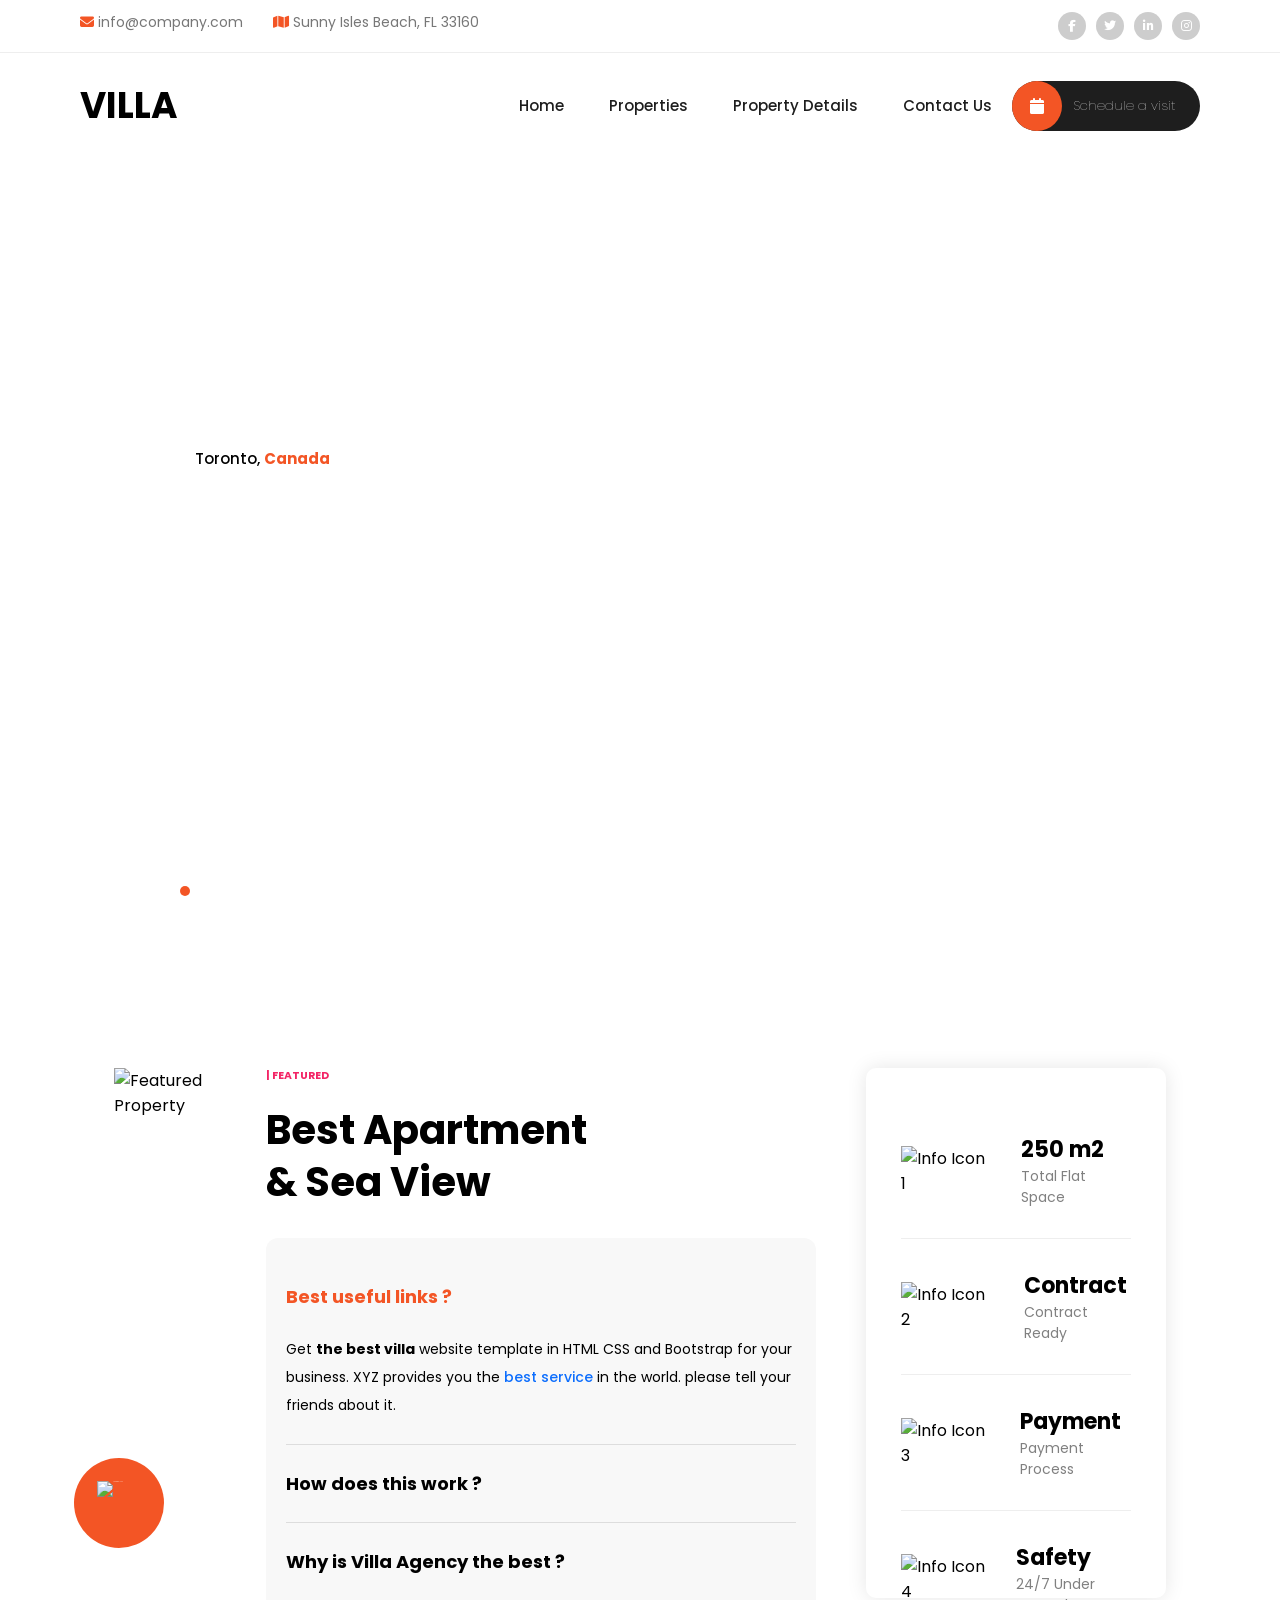
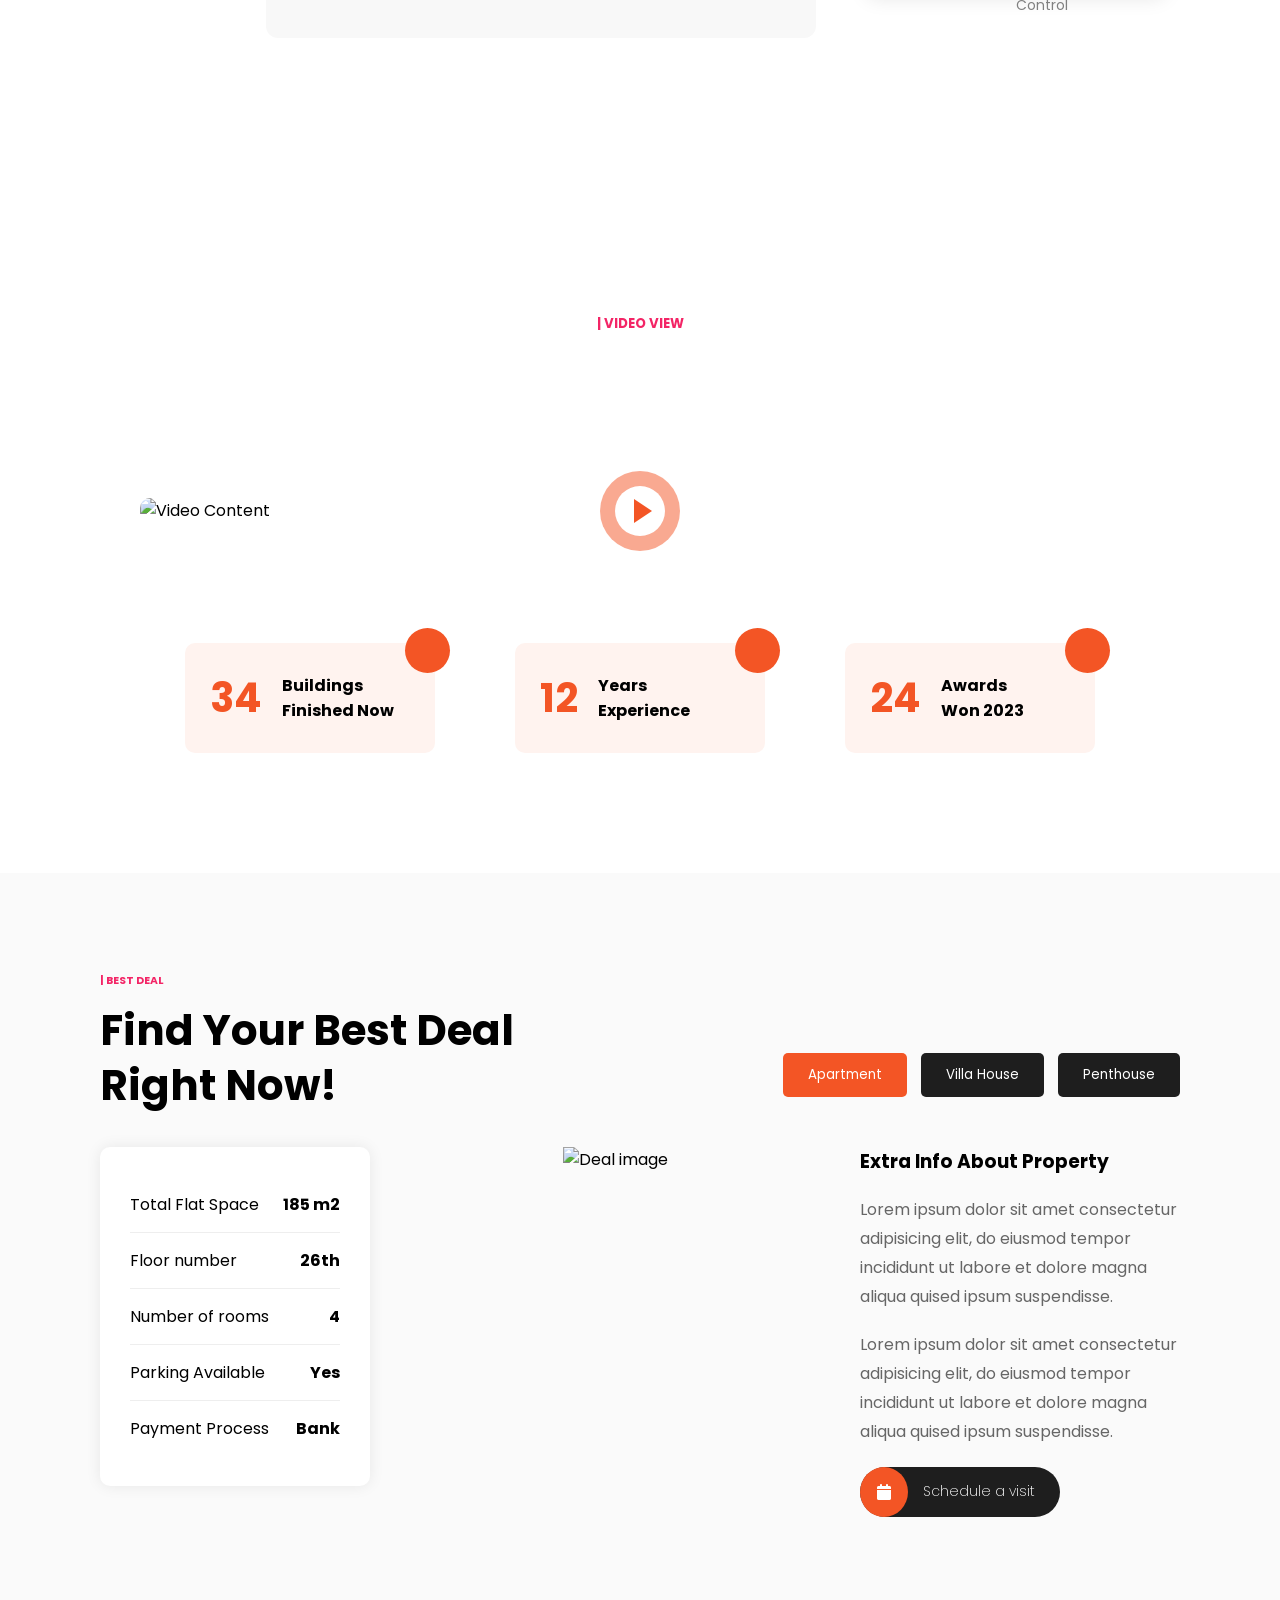
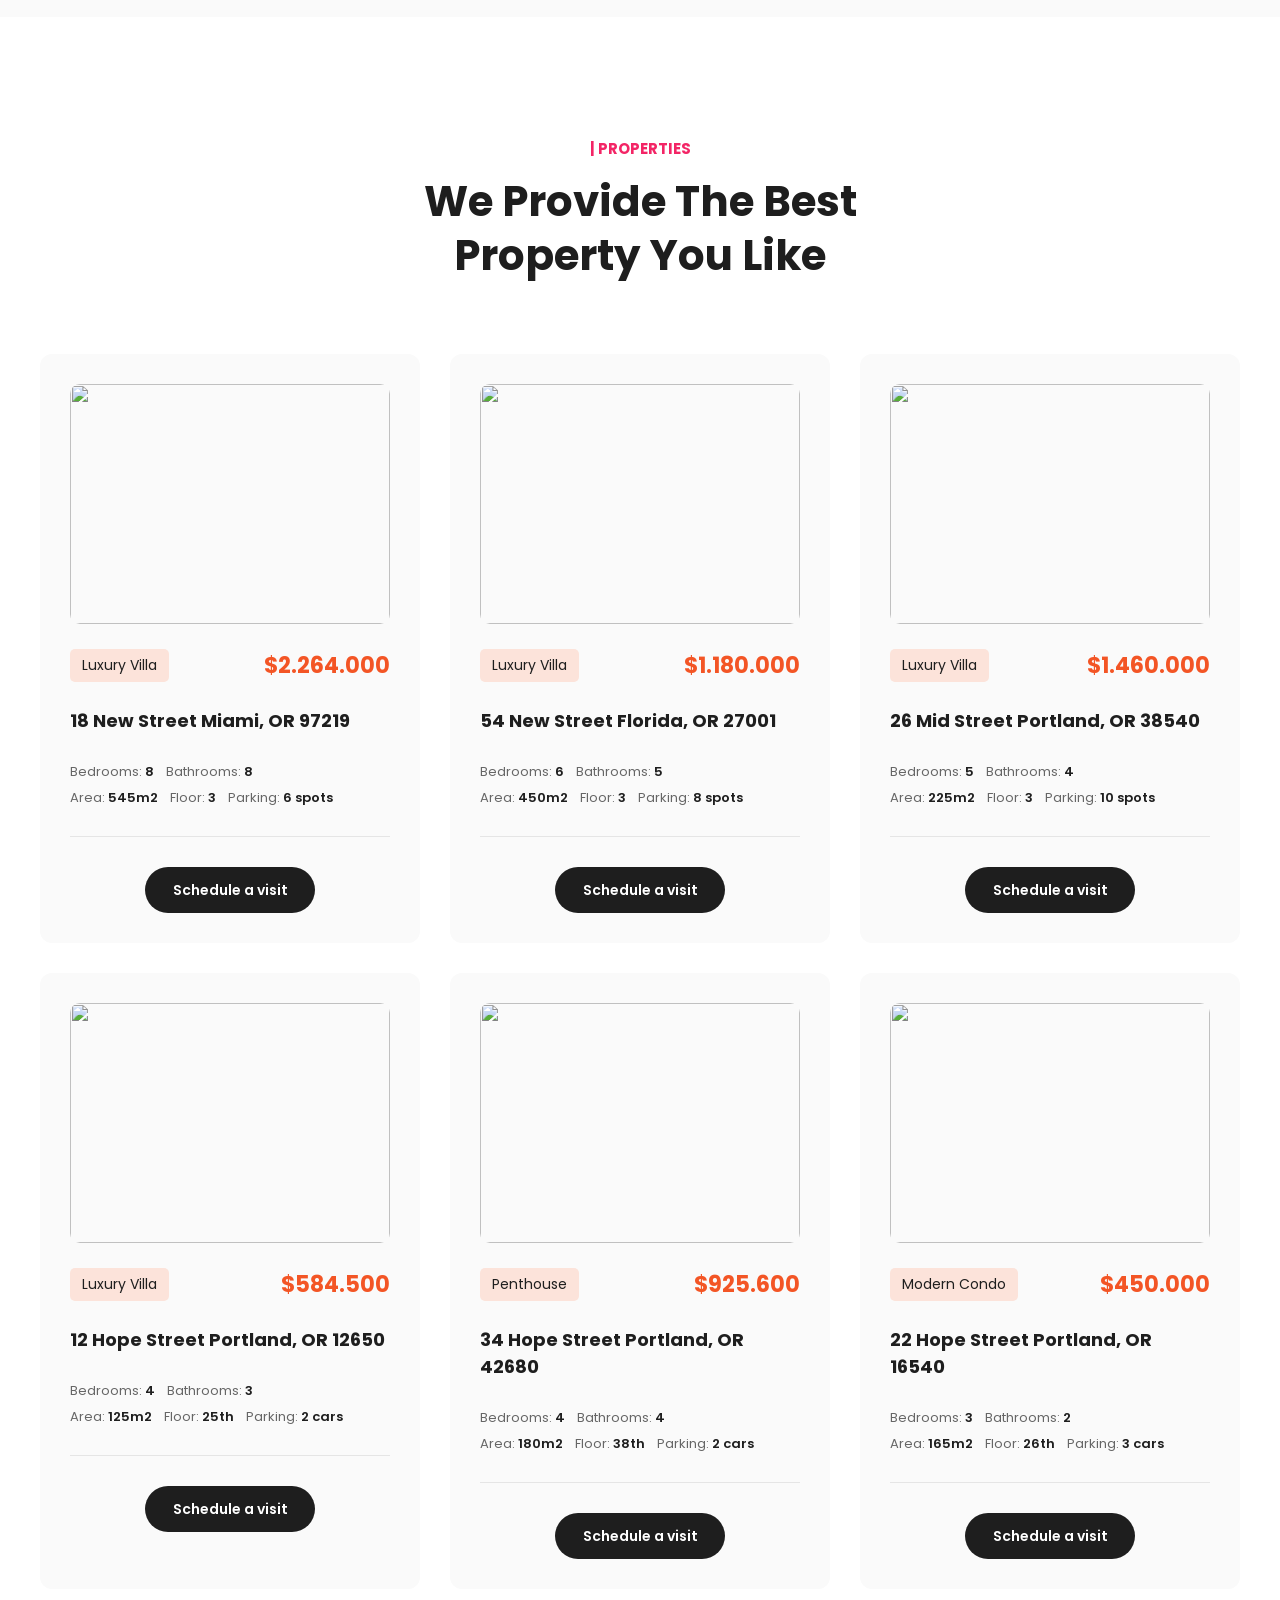
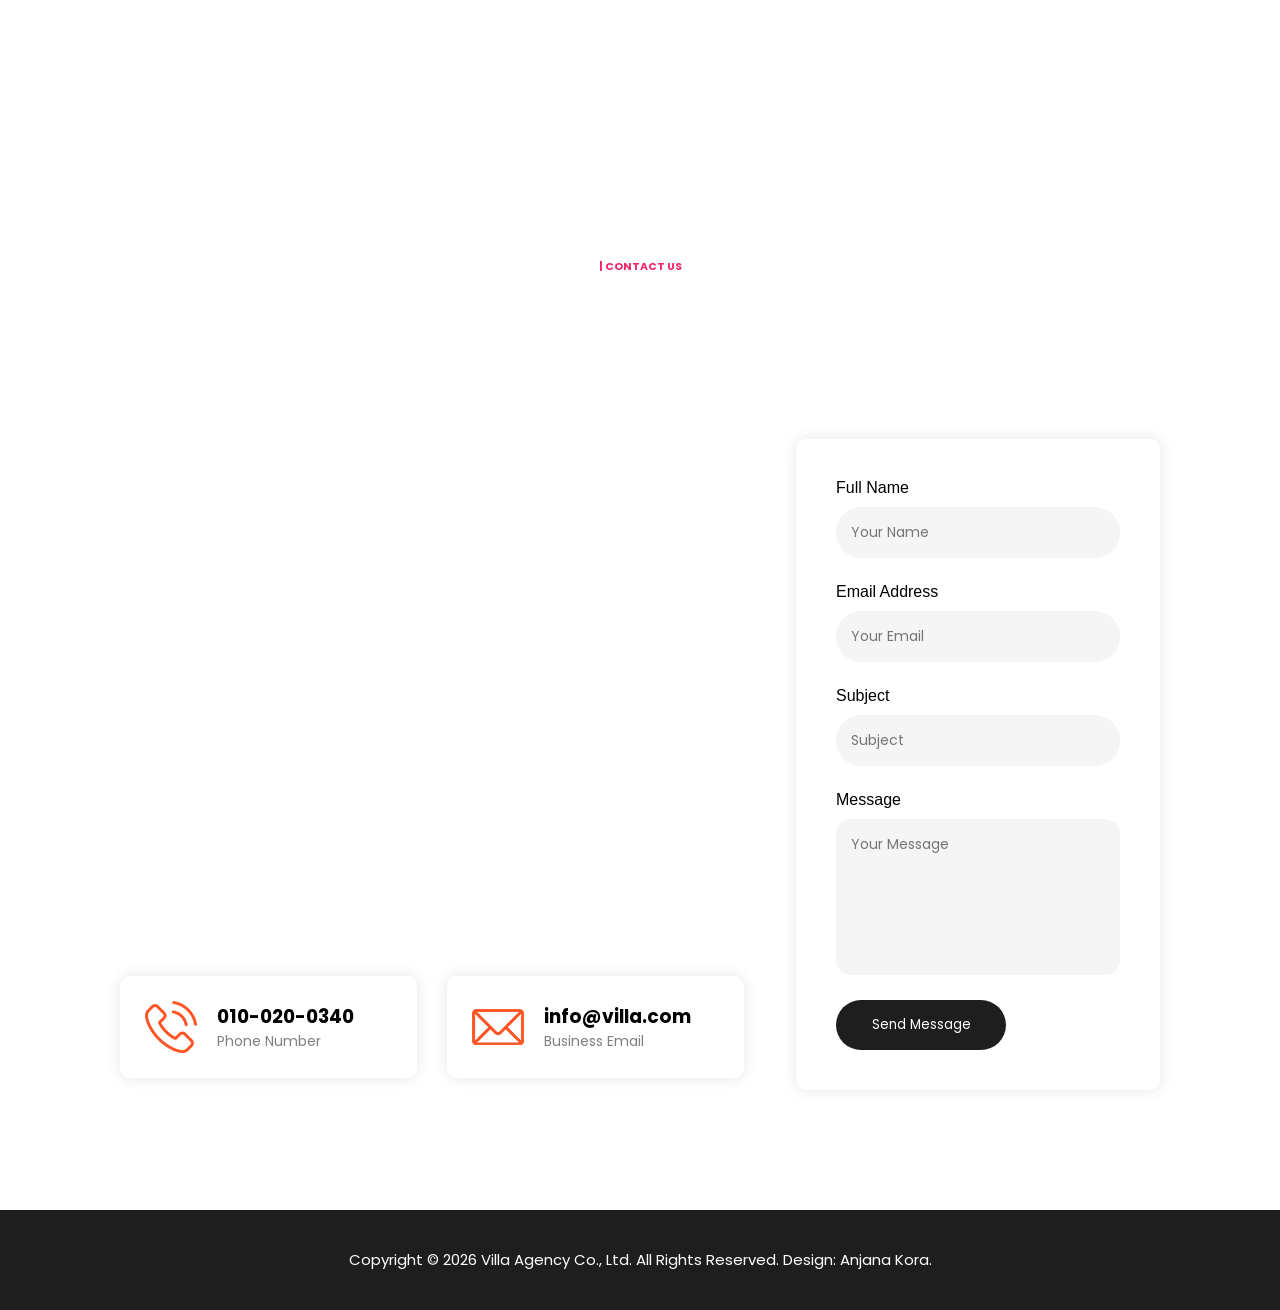
==== index.html @ d5ef80a7 "Rename home.html to index.html" ====
<!DOCTYPE html>
<html lang="en">
<head>
<meta charset="UTF-8">
<meta name="viewport" content="width=device-width, initial-scale=1.0">
<title>Villa</title>

<link rel="stylesheet" href="home.css">
<link rel="stylesheet" href="https://cdnjs.cloudflare.com/ajax/libs/font-awesome/6.5.1/css/all.min.css">
<link href="https://fonts.googleapis.com/css2?family=Poppins:wght@300;400;500;600;700;800&display=swap" rel="stylesheet">

</head>

<body>

<!-- Top Bar -->

<header class="top-bar">

<div class="left-top">
<p><i class="fa-solid fa-envelope"></i> info@company.com</p>
<p><i class="fa-solid fa-map"></i> Sunny Isles Beach, FL 33160</p>
</div>

<div class="right-top">
<a href="#" aria-label="Facebook" title="Facebook"><i class="fab fa-facebook-f" aria-hidden="true"></i></a>
<a href="#" aria-label="Twitter" title="Twitter"><i class="fab fa-twitter" aria-hidden="true"></i></a>
<a href="#" aria-label="LinkedIn" title="LinkedIn"><i class="fab fa-linkedin-in" aria-hidden="true"></i></a>
<a href="#" aria-label="Instagram" title="Instagram"><i class="fab fa-instagram" aria-hidden="true"></i></a>
</div>

</header>

<!-- Navbar -->

<nav>

<h1>VILLA</h1>

<ul>
<li><a href="home.html">Home</a></li>
<li><a href="properties.html" class="active">Properties</a></li>
<li><a href="property details.html">Property Details</a></li>
<li><a href="contact.html">Contact Us</a></li>
</ul>

<button class="schedule-btn">
    <span class="icon">
        <i class="fa-solid fa-calendar"></i>
    </span>
    Schedule a visit
</button>

</nav>

<!-- Hero Section -->

<section class="hero">

<div class="hero-content">

<div class="location">
Toronto, <span>Canada</span>
</div>

<h2>
HURRY!<br>
GET THE BEST<br>
VILLA FOR YOU
</h2>

</div>

<div class="slider-arrows">

<div class="arrow">
<i class="fa-solid fa-chevron-left"></i>
</div>

<div class="arrow">
<i class="fa-solid fa-chevron-right"></i>
</div>

</div>

<div class="dots">

<span class="active-dot"></span>
<span></span>
<span></span>

</div>

</section>
<!-- FEATURED SECTION -->

<section class="featured">

<div class="featured-image">

<img src="images/featured.jpg" alt="Featured Property">

<div class="featured-icon">
<img src="images/featured-icon.png" alt="Featured Icon">
</div>

</div>

<div class="featured-content">

<h6>| FEATURED</h6>

<h2>
Best Apartment<br>
& Sea View
</h2>

<div class="accordion">

    <input type="radio" name="accordion" id="acc1" checked>
    <label for="acc1" class="accordion-title">
        Best useful links ?
    </label>
    <div class="accordion-content">
        <p>
            Get <strong>the best villa</strong> website template in HTML CSS
            and Bootstrap for your business. XYZ provides you the
            <span>best service</span> in the world. please tell your
            friends about it.
        </p>
    </div>

    <input type="radio" name="accordion" id="acc2">
    <label for="acc2" class="accordion-title">
        How does this work ?
    </label>
    <div class="accordion-content">
        <p>
            Villa Agency provides premium property templates and modern
            responsive designs for real estate websites.
        </p>
    </div>

    <input type="radio" name="accordion" id="acc3">
    <label for="acc3" class="accordion-title">
        Why is Villa Agency the best ?
    </label>
    <div class="accordion-content">
        <p>
            We provide clean code, modern UI design, responsive layouts,
            and easy customization for developers.
        </p>
    </div>

</div>

</div>

<div class="featured-info">

<div class="info-box">

<img src="images/info-icon-01.png" alt="Info Icon 1">

<div>
<h3>250 m2</h3>
<p>Total Flat Space</p>
</div>

</div>

<div class="info-box">

<img src="images/info-icon-02.png" alt="Info Icon 2">

<div>
<h3>Contract</h3>
<p>Contract Ready</p>
</div>

</div>

<div class="info-box">

<img src="images/info-icon-03.png" alt="Info Icon 3">

<div>
<h3>Payment</h3>
<p>Payment Process</p>
</div>

</div>

<div class="info-box">

<img src="images/info-icon-04.png" alt="Info Icon 4">

<div>
<h3>Safety</h3>
<p>24/7 Under Control</p>
</div>

</div>

</div>

</section>

<!-- VIDEO SECTION -->

<section class="video-section">

<div class="video-content">

<h5>| VIDEO VIEW</h5>

<h2>
Get Closer View &<br>
Different Feeling
</h2>

</div>

</section>

<section class="video-image-section">

<div class="video-container">

<img src="images/video-frame.jpg" alt="Video Content">

<div class="play-btn">
    <span class="play-icon"></span>
</div>

</div>

</section>

<!-- COUNTERS -->

<section class="counters">

<div class="counter-box">

<h2>34</h2>

<div>
<h4>Buildings</h4>
<h4>Finished Now</h4>
</div>

</div>

<div class="counter-box">

<h2>12</h2>

<div>
<h4>Years</h4>
<h4>Experience</h4>
</div>

</div>

<div class="counter-box">

<h2>24</h2>

<div>
<h4>Awards</h4>
<h4>Won 2023</h4>
</div>

</div>

</section>
<!-- BEST DEAL SECTION -->

<section class="deal-section">

<div class="deal-title">

<h6>| BEST DEAL</h6>

<h2>
Find Your Best Deal<br>
Right Now!
</h2>

</div>

<div class="deal-buttons">

<button class="active-btn">Apartment</button>
<button>Villa House</button>
<button>Penthouse</button>

</div>

<div class="deal-content">

<div class="deal-info">

<div class="deal-row">
<span>Total Flat Space</span>
<b>185 m2</b>
</div>

<div class="deal-row">
<span>Floor number</span>
<b>26th</b>
</div>

<div class="deal-row">
<span>Number of rooms</span>
<b>4</b>
</div>

<div class="deal-row">
<span>Parking Available</span>
<b>Yes</b>
</div>

<div class="deal-row">
<span>Payment Process</span>
<b>Bank</b>
</div>

</div>

<div class="deal-image">

<img src="images/deal-01.jpg" alt="Deal image">

</div>

<div class="deal-text">

<h3>Extra Info About Property</h3>

<p>
Lorem ipsum dolor sit amet consectetur adipisicing elit,
do eiusmod tempor incididunt ut labore et dolore magna aliqua
quised ipsum suspendisse.
</p>

<p>
Lorem ipsum dolor sit amet consectetur adipisicing elit,
do eiusmod tempor incididunt ut labore et dolore magna aliqua
quised ipsum suspendisse.
</p>

<button class="deal-visit-btn">
<span class="visit-icon">
<i class="fa-solid fa-calendar"></i>
</span>
Schedule a visit
</button>

</div>

</div>

</section>

<!-- PROPERTIES SECTION -->

<section class="properties-section">

<h6>| PROPERTIES</h6>

<h2>
    We Provide The Best<br>
    Property You Like
</h2>

<div class="properties">

<div class="card">

    <img src="images/property-01.jpg" alt="">

    <div class="property-top">
        <span class="type">Luxury Villa</span>
        <span class="price">$2.264.000</span>
    </div>

    <h3>18 New Street Miami, OR 97219</h3>

    <div class="details">
        Bedrooms: <span>8</span> &nbsp;&nbsp;
        Bathrooms: <span>8</span><br>

        Area: <span>545m2</span> &nbsp;&nbsp;
        Floor: <span>3</span> &nbsp;&nbsp;
        Parking: <span>6 spots</span>
    </div>

    <hr>

        <button class="property-btn">
            Schedule a visit
        </button>

</div>

<div class="card">

    <img src="images/property-02.jpg" alt="">

    <div class="property-top">
        <span class="type">Luxury Villa</span>
        <span class="price">$1.180.000</span>
    </div>

    <h3>54 New Street Florida, OR 27001</h3>

    <div class="details">
        Bedrooms: <span>6</span> &nbsp;&nbsp;
        Bathrooms: <span>5</span><br>

        Area: <span>450m2</span> &nbsp;&nbsp;
        Floor: <span>3</span> &nbsp;&nbsp;
        Parking: <span>8 spots</span>
    </div>
    <hr>
    <button class="property-btn">
        Schedule a visit
    </button>

</div>

<div class="card">

    <img src="images/property-03.jpg" alt="">

    <div class="property-top">
        <span class="type">Luxury Villa</span>
        <span class="price">$1.460.000</span>
    </div>

    <h3>26 Mid Street Portland, OR 38540</h3>

    <div class="details">
        Bedrooms: <span>5</span> &nbsp;&nbsp;
        Bathrooms: <span>4</span><br>

        Area: <span>225m2</span> &nbsp;&nbsp;
        Floor: <span>3</span> &nbsp;&nbsp;
        Parking: <span>10 spots</span>
    </div>

    <hr>
    <button class="property-btn">
        Schedule a visit
    </button>

</div>

<div class="card">

    <img src="images/property-04.jpg" alt="">

    <div class="property-top">
        <span class="type">Luxury Villa</span>
        <span class="price">$584.500</span>
    </div>

    <h3>12 Hope Street Portland, OR 12650</h3>

    <div class="details">
        Bedrooms: <span>4</span> &nbsp;&nbsp;
        Bathrooms: <span>3</span><br>

        Area: <span>125m2</span> &nbsp;&nbsp;
        Floor: <span>25th</span> &nbsp;&nbsp;
        Parking: <span>2 cars</span>
    </div>

    <hr>

    <button class="property-btn">
        Schedule a visit
    </button>

</div>

<div class="card">

    <img src="images/property-05.jpg" alt="">

    <div class="property-top">
        <span class="type">Penthouse</span>
        <span class="price">$925.600</span>
    </div>

    <h3>34 Hope Street Portland, OR 42680</h3>

    <div class="details">
        Bedrooms: <span>4</span> &nbsp;&nbsp;
        Bathrooms: <span>4</span><br>

        Area: <span>180m2</span> &nbsp;&nbsp;
        Floor: <span>38th</span> &nbsp;&nbsp;
        Parking: <span>2 cars</span>
    </div>

    <hr>

    <button class="property-btn">
        Schedule a visit
    </button>

</div>

<div class="card">

    <img src="images/property-06.jpg" alt="">

    <div class="property-top">
        <span class="type">Modern Condo</span>
        <span class="price">$450.000</span>
    </div>

    <h3>22 Hope Street Portland, OR 16540</h3>

    <div class="details">
        Bedrooms: <span>3</span> &nbsp;&nbsp;
        Bathrooms: <span>2</span><br>

        Area: <span>165m2</span> &nbsp;&nbsp;
        Floor: <span>26th</span> &nbsp;&nbsp;
        Parking: <span>3 cars</span>
    </div>

    <hr>

    <button class="property-btn">
        Schedule a visit
    </button>

</div>
</section>

<!-- CONTACT SECTION -->

<section class="contact-section">

<div class="contact-heading">

<h6>| CONTACT US</h6>

<h2>
Get In Touch<br>
With Our Agents
</h2>

</div>

</section>

<section class="contact-content">

<div class="contact-left">


<iframe src="https://www.google.com/maps/embed?pb=!1m18!1m12!1m3!1d71027.5568897053!2d-80.1781965301572!3d25.927216269334103!2m3!1f0!2f0!3f0!3m2!1i1024!2i768!4f13.1!3m3!1m2!1s0x88d9acfee073549d%3A0xf4e74db7a5da487a!2sSunny%20Isles%20Beach%2C%20FL%2033160%2C%20USA!5e1!3m2!1sen!2sin!4v1781522943247!5m2!1sen!2sin"
width="600" height="450"
title="Villa Agency location map"
allowfullscreen="" loading="lazy"
referrerpolicy="no-referrer"></iframe>

<div class="contact-cards">

<div class="contact-card">

<img src="Images/phone-icon.png" alt="Phone Icon">

<div>
<h3>010-020-0340</h3>
<p>Phone Number</p>
</div>

</div>

<div class="contact-card">

<img src="Images/email-icon.png" alt="Email Icon">

<div>
<h3>info@villa.com</h3>
<p>Business Email</p>
</div>

</div>

</div>

</div>

<div class="contact-form">

<form>

<label>Full Name</label>
<input type="text" placeholder="Your Name">

<label>Email Address</label>
<input type="email" placeholder="Your Email">

<label>Subject</label>
<input type="text" placeholder="Subject">

<label>Message</label>
<textarea rows="6" placeholder="Your Message"></textarea>

<button type="submit">
Send Message
</button>

</form>

</div>

</section>

<!-- FOOTER -->

<footer>

<p>
Copyright © 2026 Villa Agency Co., Ltd.
All Rights Reserved. Design: Anjana Kora.
</p>

</footer>

</body>
</html>
---- home.css ----
* {
    margin: 0;
    padding: 0px;
    box-sizing: border-box;
    font-family: 'Poppins', sans-serif;
}

body {
    background: #fff;
}

/* Top Bar */

.top-bar {
    display: flex;
    justify-content: space-between;
    padding: 12px 80px;
    background: white;
    border-bottom: 1px solid #eee;
    font-size: 14px;
    color: #777;
}

.left-top {
    display: flex;
    gap: 30px;
}

.left-top i {
    color: #f35525;
}

.right-top {
    display: flex;
    gap: 10px;
}


.right-top i {
    width: 28px;
    height: 28px;
    background: #cdcdcd;
    color: white;
    border-radius: 50%;
    display: flex;
    align-items: center;
    justify-content: center;
    font-size: 12px;
    cursor: pointer;
}

.right-top i:hover {
    background: #f35525;
}

.right-top a {
    text-decoration: none;
}


/* Navbar */

nav {
    display: flex;
    justify-content: space-between;
    align-items: center;
    padding: 25px 80px;
    background: white;
}

nav h1 {
    font-size: 36px;
    font-weight: bold;
}

nav ul {
    display: flex;
    list-style: none;
    gap: 45px;
    margin-left: auto;
    margin-right: 20px;
}


nav ul li a {
    font-family: 'Poppins', sans-serif;
    font-size: 15px;
    font-weight: 500;
    color: #1e1e1e;
    text-decoration: none;
}

nav a:hover {
    color: #f35525;
}


.schedule-btn {
    background: #1e1e1e;
    color: white;
    border: none;
    border-radius: 50px;
    height: 50px;
    padding: 0 25px 0 0;
    display: flex;
    align-items: center;
    gap: 12px;
    font-weight: 100;
    cursor: pointer;
}

.schedule-btn:hover {
    color: #f35525;
}

.schedule-btn .icon {
    width: 50px;
    height: 50px;
    background: #f35525;
    border-radius: 50%;
    display: flex;
    justify-content: center;
    align-items: center;
}

.schedule-btn .icon i {
    color: white;
    font-size: 16px;
}

/* HERO */

.hero {
    height: 780px;
    background: url("images/banner-01.jpg") center center/cover no-repeat;
    padding: 20px;
    position: relative;
    display: flex;
    align-items: center;
    padding-left: 180px;
}

.hero-content {
    max-width: 500px;
}

.location {
    display: inline-block;
    background: white;
    padding: 8px 15px;
    font-size: 15px;
    margin-bottom: 30px;
    font-weight: 500;
}

.location span {
    color: #f35525;
    font-weight: bold;
}

.hero h2 {
    color: white;
    font-size: 50px;
    line-height: 1.0;
    font-weight: 600;
}

/* ARROWS */

.slider-arrows {
    position: absolute;
    left: 30px;
    right: 30px;
    top: 50%;
    display: flex;
    justify-content: space-between;
    transform: translateY(-50%);
}

.arrow {
    width: 45px;
    height: 45px;
    border-radius: 50%;
    background: rgba(255, 255, 255, 0.4);
    display: flex;
    justify-content: center;
    align-items: center;
    color: white;
    font-size: 18px;
}

/* DOTS */

.dots {
    position: absolute;
    bottom: 35px;
    left: 180px;
}

.dots span {
    width: 10px;
    height: 10px;
    background: white;
    display: inline-block;
    border-radius: 50%;
    margin-right: 10px;
}

.active-dot {
    background: #f35525 !important;
}

/* FEATURED SECTION */

.featured {
    width: 90%;
    margin: 80px auto;
    padding: 50px 50px;
    display: flex;
    justify-content: space-between;
    gap: 50px;
}

.featured-image {
    position: relative;
    flex: 1;
}

.featured-image img {
    width: 100%;
    max-width: 360px;
    display: block;
}

.featured-icon {
    position: absolute;
    bottom: 90px;
    left: -40px;
    width: 90px;
    height: 90px;
    background: #f35525;
    border-radius: 50%;
    display: flex;
    justify-content: center;
    align-items: center;
    color: white;
    font-size: 1px;
}

.featured-icon img {
    width: 45px;
    height: 45px;
    object-fit: contain;
}

.featured-content {
    width: 550px;
}

.featured-content h6 {
    color: #f32566;
    margin-bottom: 20px;
}

.featured-content h2 {
    font-size: 40px;
    line-height: 1.3;
    margin-bottom: 30px;
}

.accordion {
    width: 550px;
    height: 400px;
    background: #f8f8f8;
    border-radius: 12px;
    padding: 20px;
}

.accordion input {
    display: none;
}

.accordion-title {
    display: block;
    padding: 25px 0;
    font-size: 18px;
    font-weight: 700;
    cursor: pointer;
    border-top: 1px solid #ddd;
}

.accordion input:first-child+.accordion-title {
    border-top: none;
}

.accordion-content {
    max-height: 0;
    overflow: hidden;
    transition: all 0.4s ease;
}

.accordion-content p {
    line-height: 2;
    font-size: 14px;
    padding-bottom: 25px;
}

.accordion-content span {
    color: #0d6efd;
    font-weight: 500;
}

#acc1:checked+.accordion-title,
#acc2:checked+.accordion-title,
#acc3:checked+.accordion-title {
    color: #f35525;
}

#acc1:checked+.accordion-title+.accordion-content,
#acc2:checked+.accordion-title+.accordion-content,
#acc3:checked+.accordion-title+.accordion-content {
    max-height: 300px;
}

.featured-info {
    width: 300px;
    height: 530px;
    box-shadow: 0 0 20px rgba(0, 0, 0, .1);
    padding: 35px;
    border-radius: 10px;
}

.info-box {
    display: flex;
    align-items: center;
    gap: 30px;
    padding: 30px 0;
    border-bottom: 1px solid #eee;
}

.info-box:last-child {
    border-bottom: none;
}

.info-box i {
    font-size: 35px;
    color: #f35525;
}

.info-box h3 {
    font-size: 22px;
}

.info-box p {
    font-size: 14px;
    color: gray;
}

/* VIDEO SECTION */

.video-section {
    height: 450px;
    background: url(images/video-bg.jpg);
    background-size: cover;
    background-position: center;
    display: flex;
    justify-content: center;
    align-items: center;
    text-align: center;
}

.video-content h5 {
    color: #f32566;
    margin-bottom: 20px;
}

.video-content h2 {
    font-size: 42px;
    line-height: 1.4;
    color: white;
}

.video-image-section {
    margin-top: -120px;
    display: flex;
    justify-content: center;
}

.video-container {
    position: relative;
    width: fit-content;
    margin: auto;
}

.video-container img {
    display: block;
    width: 1000px;
    /* your image width */
    border-radius: 10px;
}

.play-btn {
    position: absolute;
    top: 50%;
    left: 50%;
    transform: translate(-50%, -50%);
    width: 80px;
    height: 80px;
    background: rgba(243, 85, 37, .5);
    border-radius: 50%;
    display: flex;
    justify-content: center;
    align-items: center;
}

.play-btn::before {
    content: "";
    position: absolute;
    width: 50px;
    height: 50px;
    background: white;
    border-radius: 50%;
}

.play-icon {
    position: relative;
    z-index: 1;
    width: 0;
    height: 0;
    border-top: 12px solid transparent;
    border-bottom: 12px solid transparent;
    border-left: 18px solid #f35525;
    margin-left: 5px;
}

/* COUNTERS */

.counters {
    padding: 120px;
    display: flex;
    justify-content: center;
    gap: 80px;
}

.counter-box {
    width: 250px;
    background: #fff3ef;
    padding: 25px;
    border-radius: 10px;
    display: flex;
    align-items: center;
    gap: 20px;
    position: relative;
}

.counter-box::after {
    content: "";
    width: 45px;
    height: 45px;
    background: #f35525;
    border-radius: 50%;
    position: absolute;
    right: -15px;
    top: -15px;
}

.counter-box h2 {
    font-size: 40px;
    color: #f35525;
}

.counter-box p {
    color: gray;
    font-size: 14px;
}

/* DEAL SECTION */

.deal-section {
    padding: 100px;
    background: #fafafa;
}

.deal-title h6 {
    color: #f32566;
    margin-bottom: 15px;
}

.deal-title h2 {
    font-size: 42px;
    line-height: 1.3;
    margin-bottom: 0px;
}

.deal-buttons {
    text-align: right;
    margin-bottom: 50px;
    margin-top: -60px;
}

.deal-buttons button {
    padding: 12px 25px;
    border: none;
    background: #1e1e1e;
    color: white;
    margin-left: 10px;
    border-radius: 5px;
    cursor: pointer;
}

.active-btn {
    background: #f35525 !important;
}

.deal-content {
    display: flex;
    justify-content: space-between;
    gap: 50px;
    align-items: flex-start;
}

.deal-info {
    width: 270px;
    background: white;
    padding: 30px;
    border-radius: 10px;
    box-shadow: 0 0 15px rgba(0, 0, 0, .08);
}

.deal-row {
    display: flex;
    justify-content: space-between;
    padding: 15px 0;
    border-bottom: 1px solid #eee;
}

.deal-row:last-child {
    border: none;
}

.deal-image img {
    width: 520px;
    height: auto;
    object-fit: cover;
}

.deal-text {
    width: 320px;
}

.deal-text h3 {
    margin-bottom: 20px;
}

.deal-text p {
    line-height: 1.8;
    margin-bottom: 20px;
    color: #666;
}

.deal-visit-btn {
    display: flex;
    align-items: center;
    gap: 15px;
    background: #1e1e1e;
    color: #fff;
    border: none;
    border-radius: 30px;
    height: 50px;
    padding-right: 25px;
    cursor: pointer;
    font-size: 14px;
    font-weight: 200;
    width: 200px;
    white-space: nowrap;
}

.visit-icon {
    width: 50px;
    height: 50px;
    background: #f35525;
    border-radius: 50%;
    display: flex;
    justify-content: center;
    align-items: center;
}

.visit-icon i {
    color: white;
    font-size: 16px;
}

/* Cards */

.properties {
    width: 1200px;
    margin: 0 auto;
    display: grid;
    grid-template-columns: repeat(3, 1fr);
    gap: 30px;
}

.properties-section {
    width: 1200px;
    margin: 120px auto;
    text-align: center;
}

.properties-section h6 {
    color: #f32566;
    font-size: 15px;
    font-weight: 700;
    margin-bottom: 15px;
    text-transform: uppercase;
}

.properties-section h2 {
    font-family: 'Poppins', sans-serif;
    font-size: 42px;
    font-weight: 700;
    color: #1e1e1e;
    line-height: 1.3;
    margin-bottom: 70px;
}

.card {
    background: #fafafa;
    padding: 30px;
    border-radius: 12px;
    text-align: left;
}

.card img {
    width: 100%;
    height: 240px;
    object-fit: cover;
    border-radius: 10px;
    display: block;
}

.property-top {
    display: flex;
    justify-content: space-between;
    align-items: center;
    margin-top: 25px;
}

.type {
    background: #fce3da;
    color: #1e1e1e;
    padding: 6px 12px;
    border-radius: 5px;
    font-size: 14px;
}

.price {
    color: #f35525;
    font-size: 22px;
    font-weight: 700;
}

.top span {
    background: #ffe7de;
    padding: 2px 10px;
    border-radius: 5px;
    font-size: 12px;
}

.top h3 {
    color: #f35525;
}

.card h3 {
    margin: 25px 0;
    font-size: 18px;
    font-weight: 700;
    line-height: 1.5;
    color: #1e1e1e;
}

.card p {
    color: #666;
    margin-bottom: 10px;
    font-size: 14px;
}

.card hr {
    margin: 25px 0;
    border: none;
    border-top: 1px solid #e5e5e5;
}

.property-btn {
    display: block;
    width: 170px;
    height: 46px;
    margin: 30px auto 0;
    background: #1e1e1e;
    color: #fff;
    border: none;
    border-radius: 25px;
    padding: 0;
    font-size: 14px;
    font-weight: 600;
    cursor: pointer;
    line-height: 46px;
    text-align: center;
}

.card button:hover {
    background: #f35525;
}

.details {
    color: #666;
    font-size: 13px;
    line-height: 2;
}

.details span {
    color: #1e1e1e;
    font-weight: 600;
}

/* CONTACT SECTION */

.contact-section {
    height: 450px;
    background: url("images/contact-bg.jpg");
    background-size: cover;
    background-position: center;
    display: flex;
    justify-content: center;
    align-items: center;
    text-align: center;
}

.contact-heading h6 {
    color: #f32566;
    margin-bottom: 15px;
}

.contact-heading h2 {
    color: white;
    font-size: 42px;
    line-height: 1.4;
}

/* CONTACT CONTENT */

.contact-content {
    padding: 0 120px 120px;
    margin-top: -120px;
    display: flex;
    justify-content: space-between;
    gap: 50px;
}

.contact-left {
    width: 60%;
}

.contact-left iframe {
    width: 100%;
    height: 500px;
    border: none;
    border-radius: 10px;
}

.contact-cards {
    display: flex;
    gap: 30px;
    margin-top: 30px;
}

.contact-card {
    flex: 1;
    background: white;
    padding: 25px;
    border-radius: 10px;
    display: flex;
    align-items: center;
    gap: 20px;
    box-shadow: 0 0 15px rgba(0, 0, 0, .1);
}

.contact-card i {
    font-size: 30px;
    color: #f35525;
}

.contact-card p {
    color: gray;
    font-size: 14px;
}

/* FORM */

.contact-form {
    width: 35%;
    background: white;
    padding: 40px;
    border-radius: 10px;
    box-shadow: 0 0 15px rgba(0, 0, 0, .1);
}

.contact-form form {
    display: flex;
    flex-direction: column;
}

.contact-form label {
    margin-bottom: 10px;
    font-weight: lighter;
    font-family: Arial, Helvetica, sans-serif;
}

.contact-form input,
.contact-form textarea {
    padding: 15px;
    margin-bottom: 25px;
    border: none;
    background: #f5f5f5;
    border-radius: 25px;
    font-size: 14px;
}

.contact-form textarea {
    border-radius: 15px;
    resize: none;
}

.contact-form button {
    width: 170px;
    height: 50px;
    background: #1e1e1e;
    color: white;
    border: none;
    border-radius: 25px;
    cursor: pointer;
}

.contact-form button:hover {
    background: #f35525;
}

/* FOOTER */

footer {
    height: 100px;
    background: #1e1e1e;
    display: flex;
    justify-content: center;
    align-items: center;
}

footer p {
    color: white;
    font-size: 15px;
}
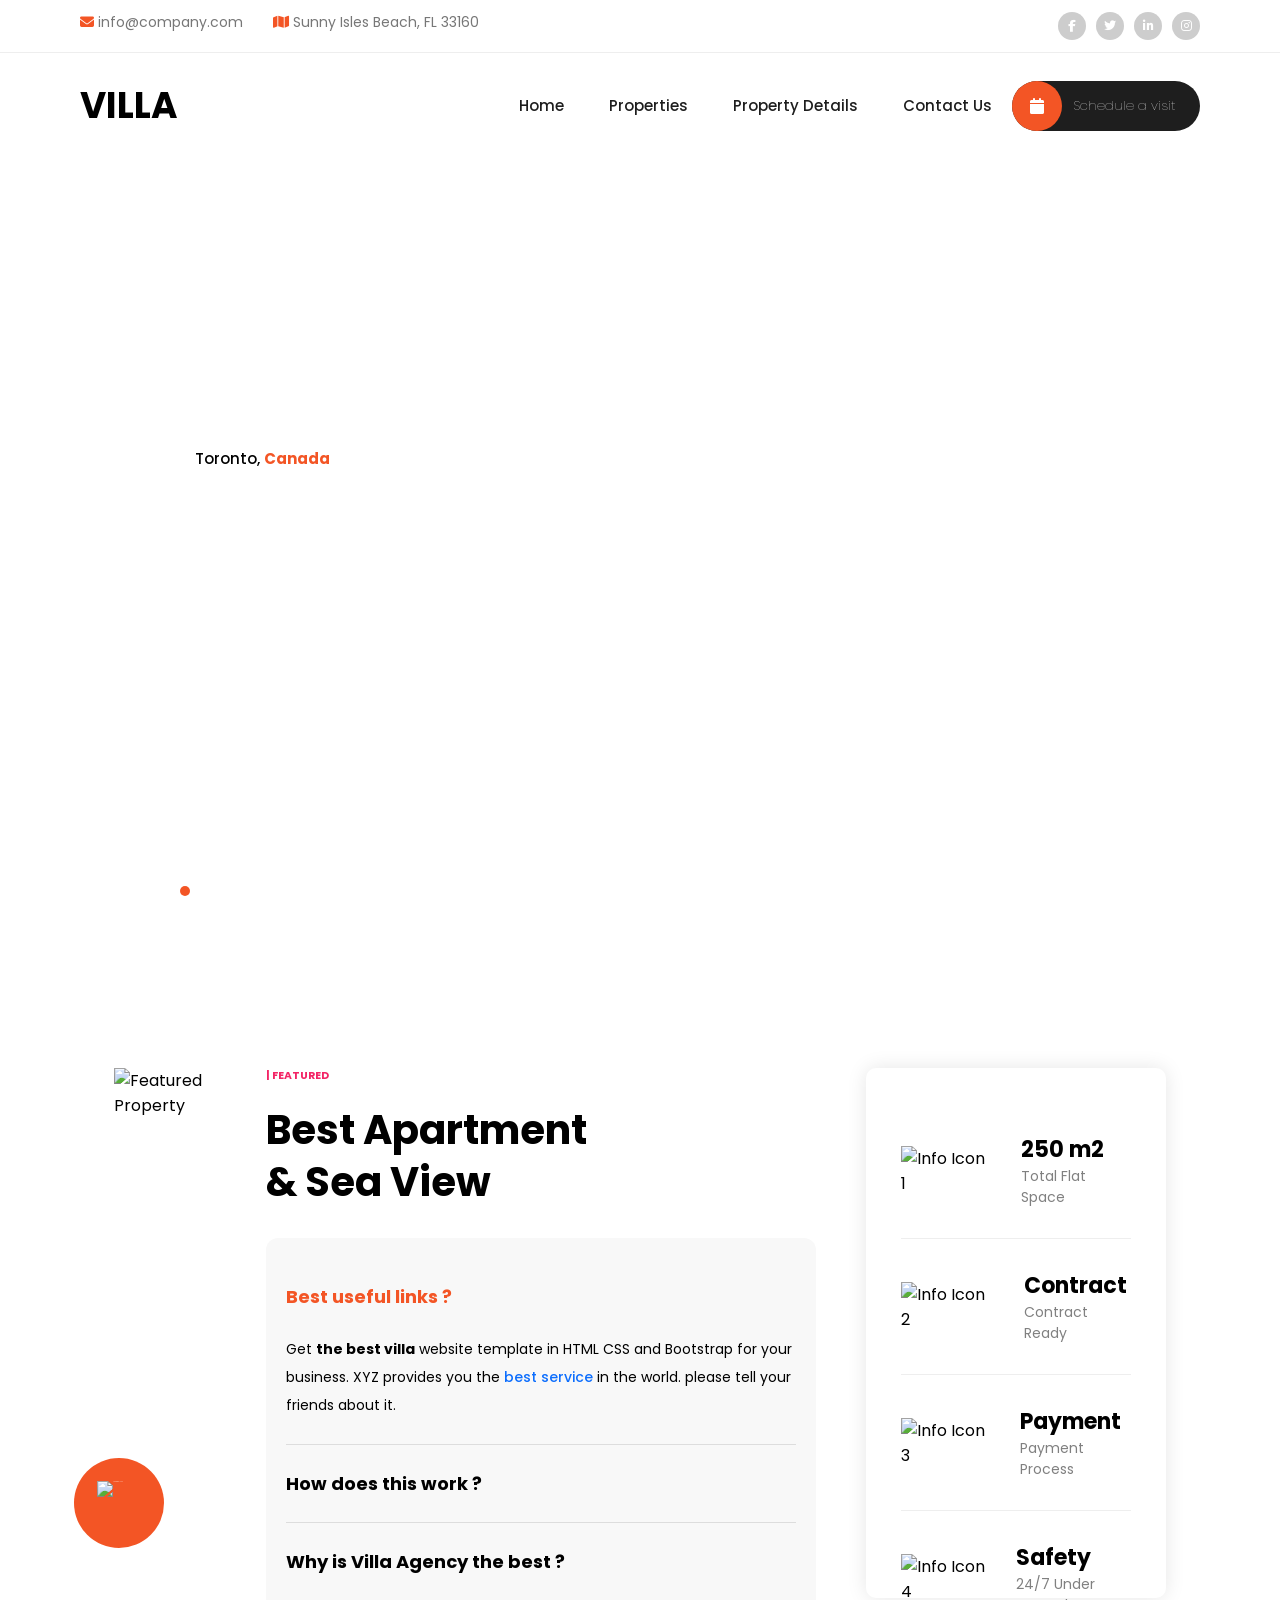
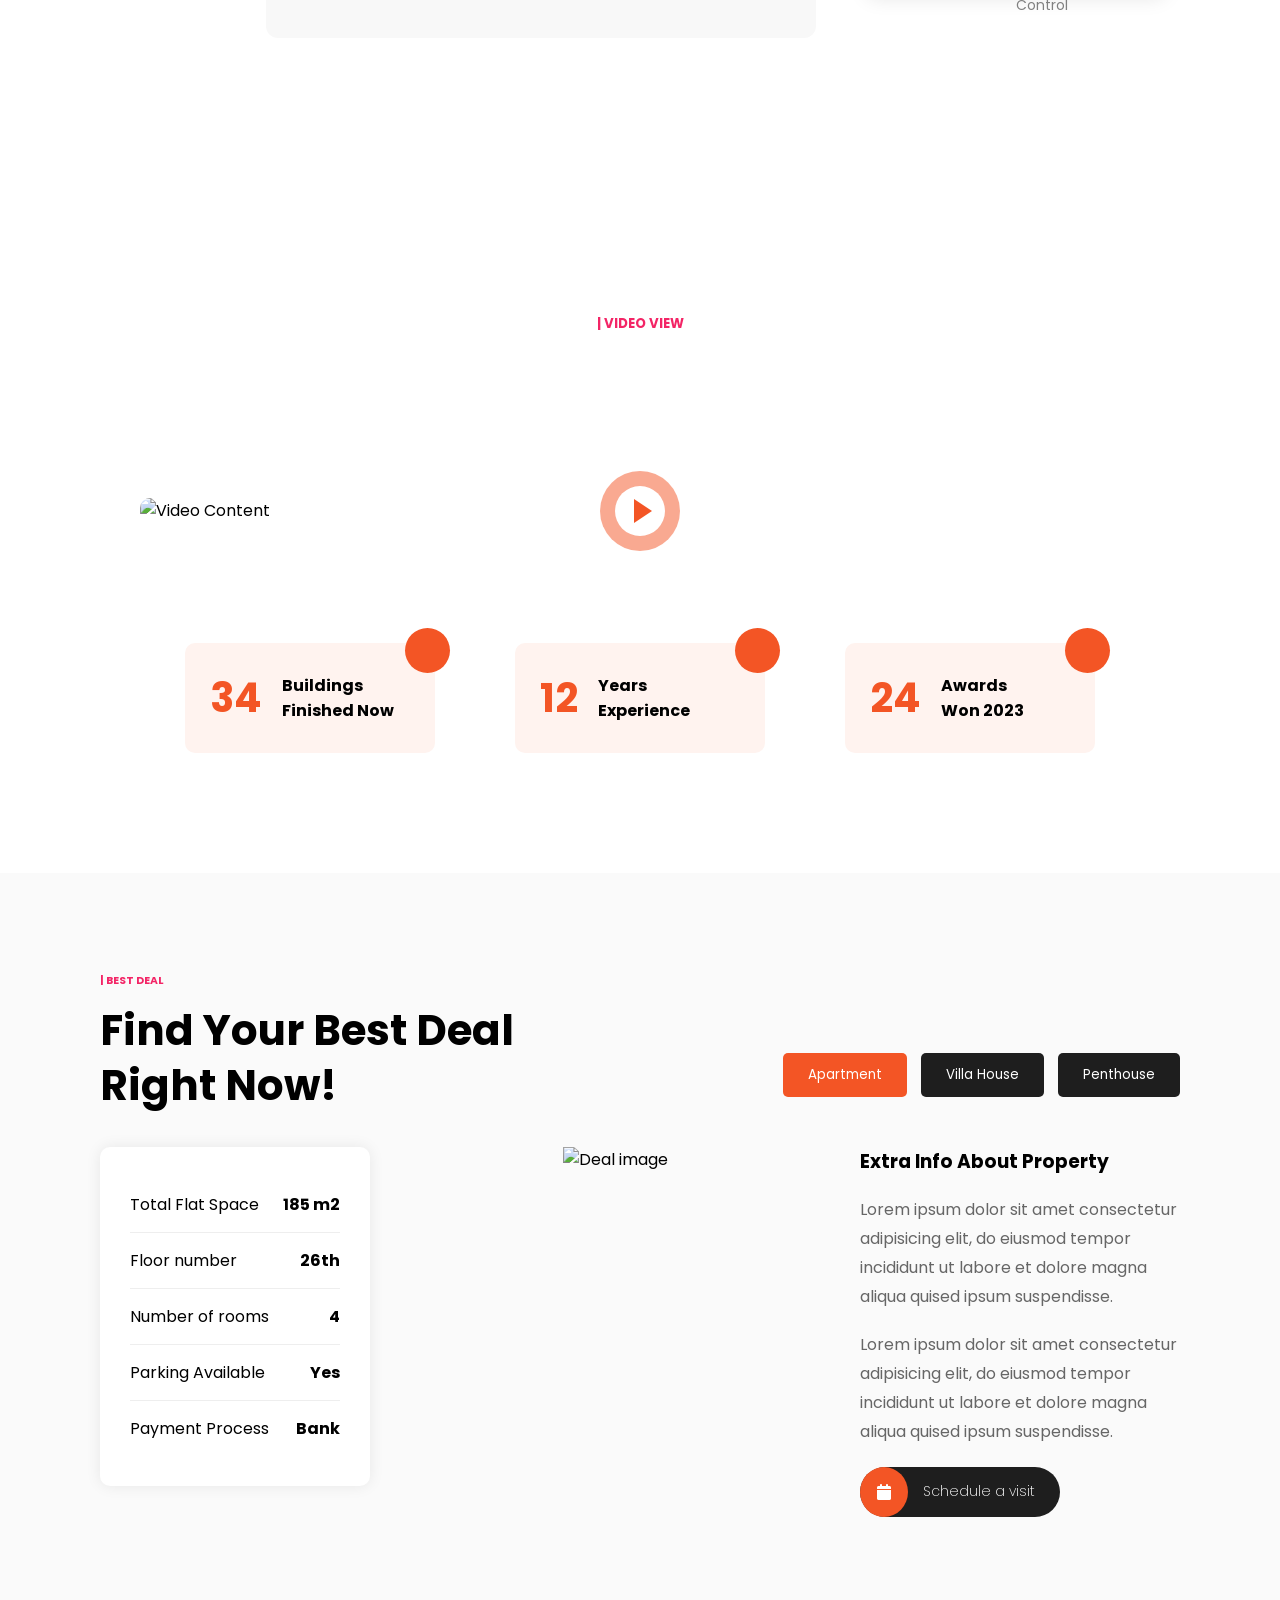
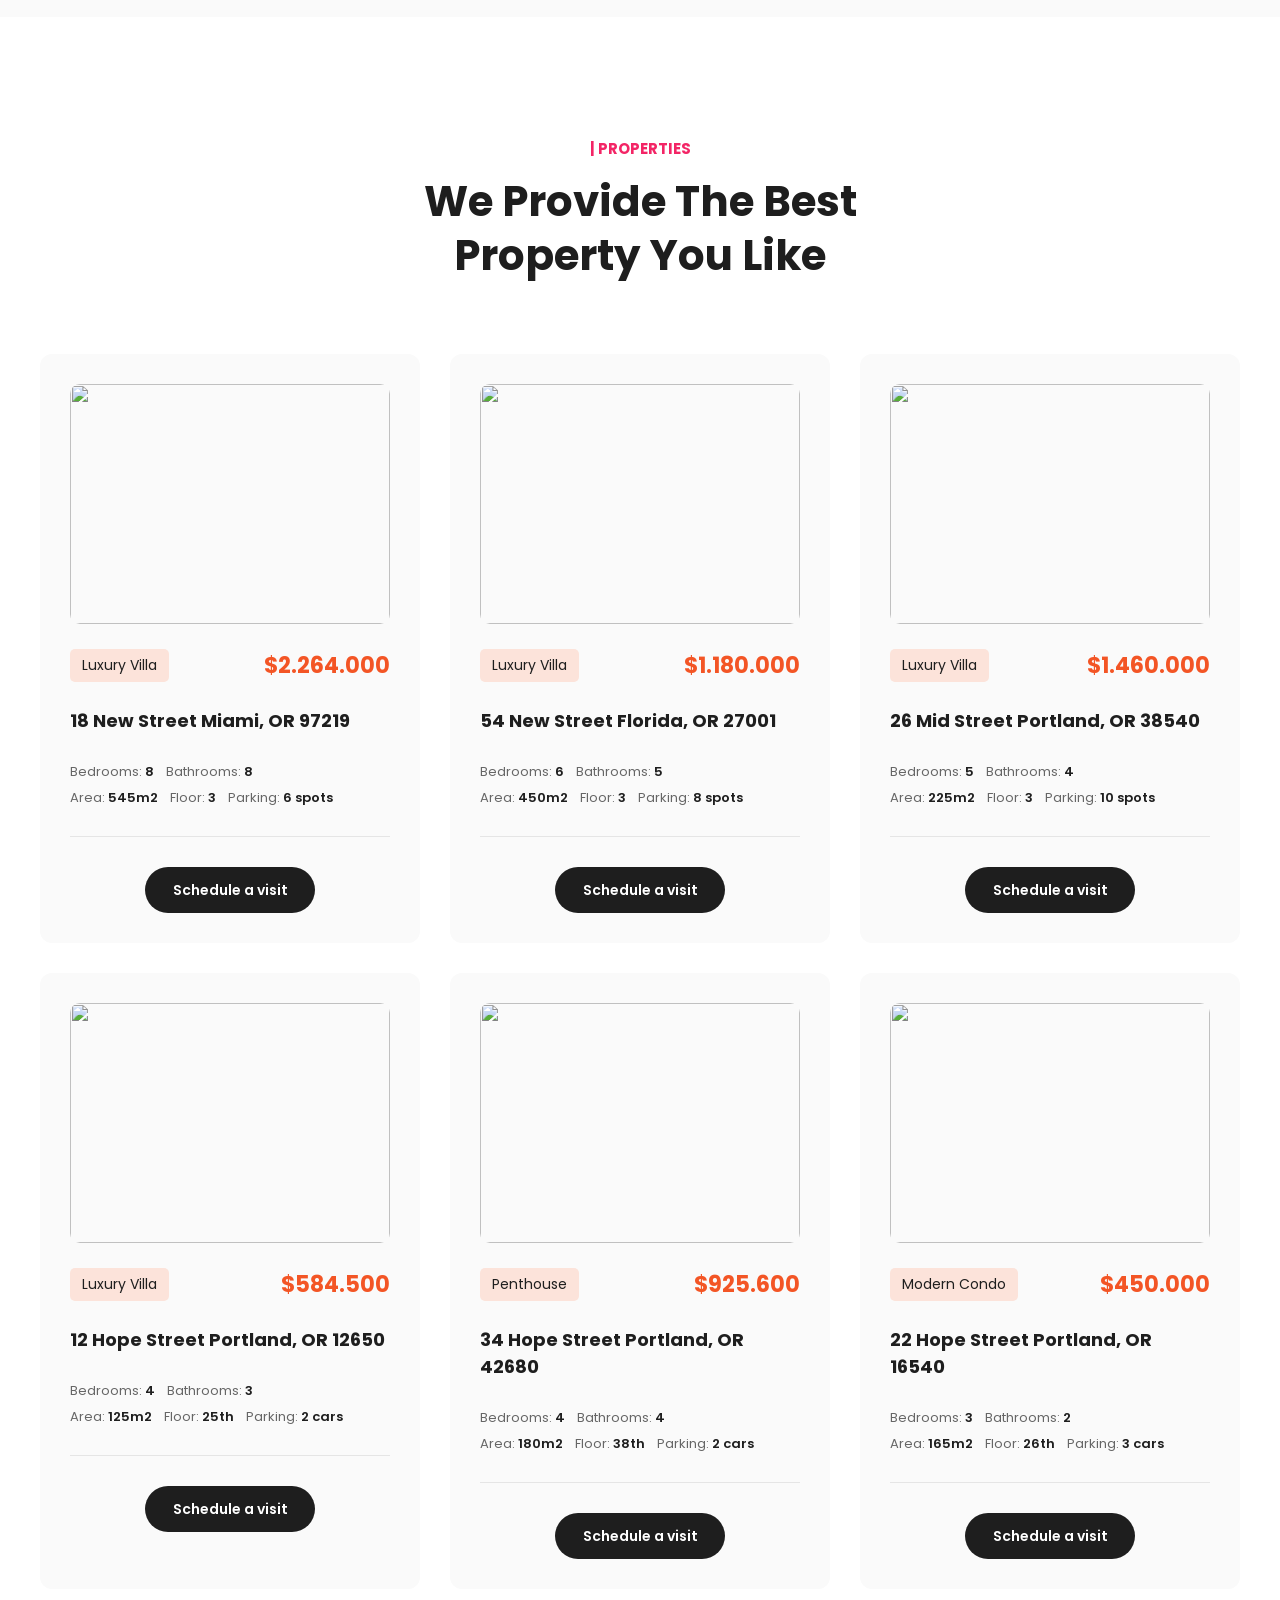
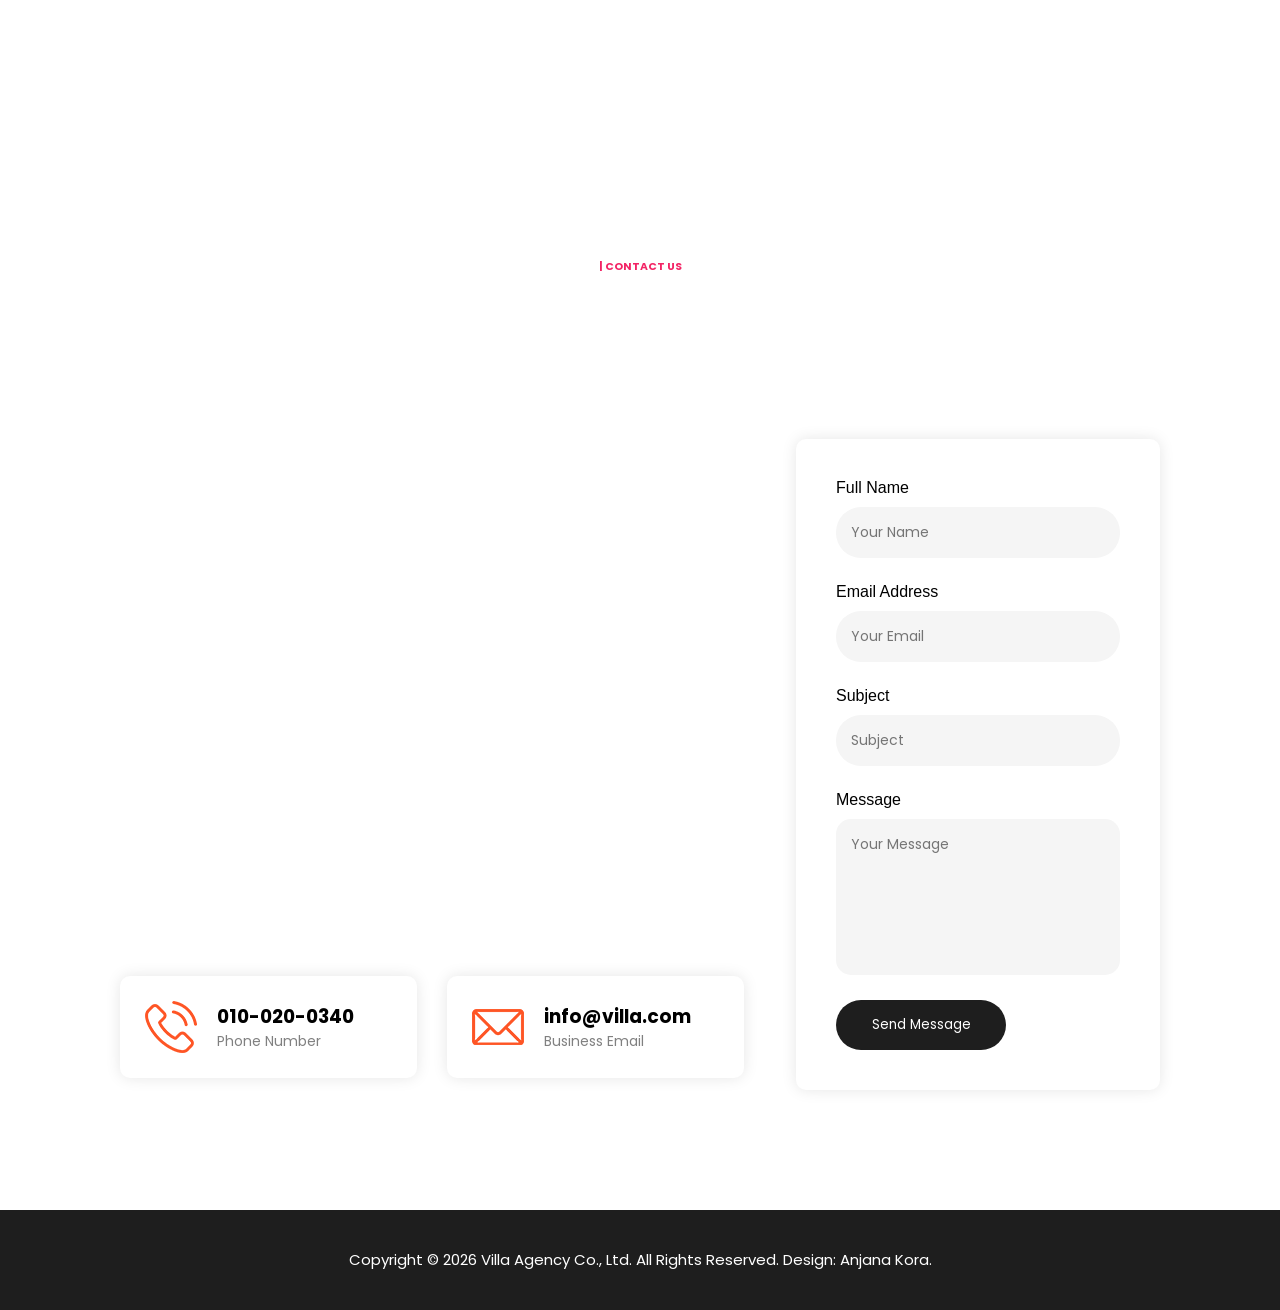
==== commit c158f8db: "Rename property details.html to property-details.html" ====
--- a/index.html
+++ b/index.html
@@ -40,7 +40,7 @@
 <ul>
 <li><a href="home.html">Home</a></li>
 <li><a href="properties.html" class="active">Properties</a></li>
-<li><a href="property details.html">Property Details</a></li>
+<li><a href="property-details.html">Property Details</a></li>
 <li><a href="contact.html">Contact Us</a></li>
 </ul>
 
